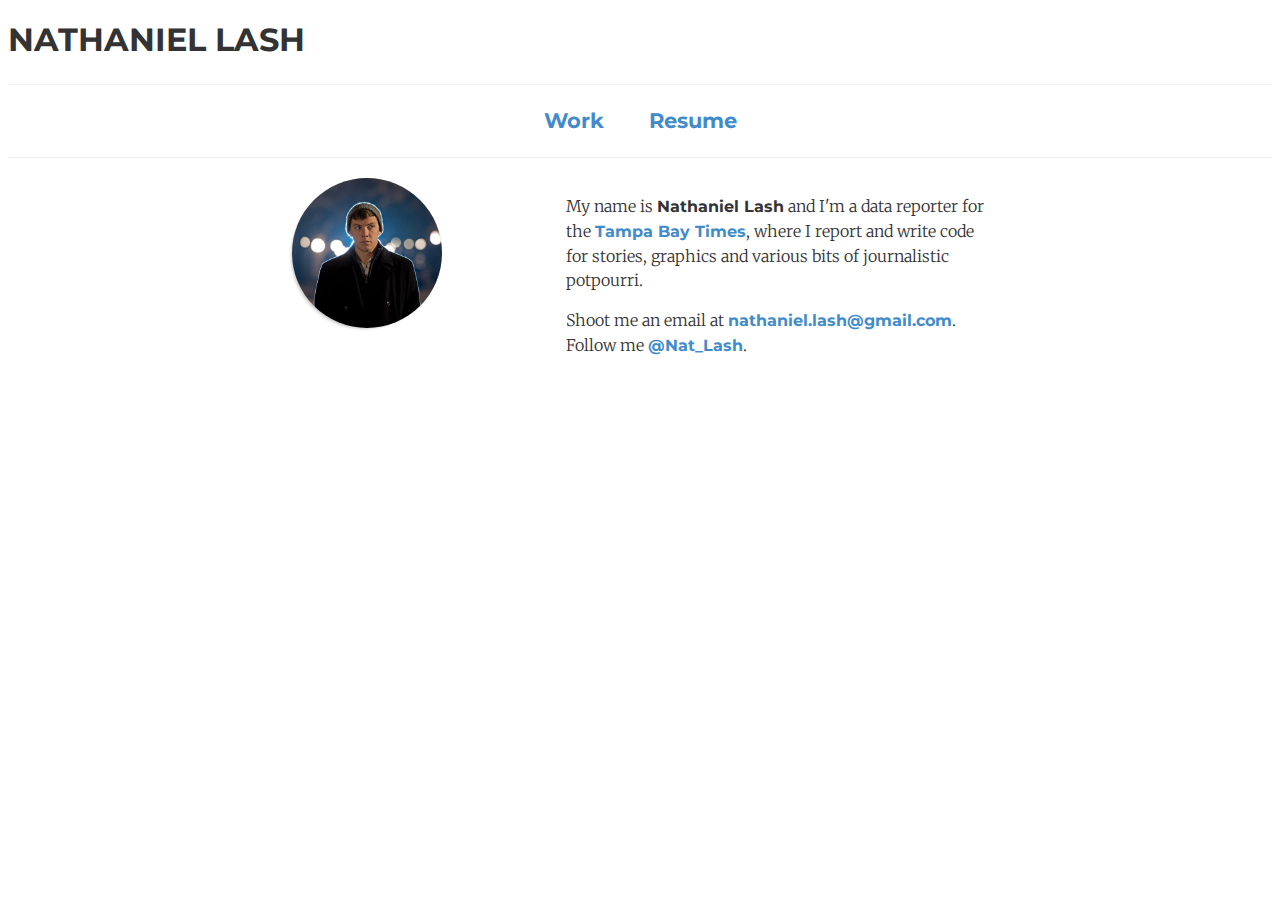
==== index.html @ 08c795a8 "Update index.html" ====
<!DOCTYPE HTML>
<html>

<head>
    <title>Nathaniel Lash</title>

    <!-- <link rel="stylesheet" href="//netdna.bootstrapcdn.com/bootstrap/3.1.1/css/bootstrap.min.css"> -->
    <link rel='stylesheet' href='styles.css'>
    <meta name="viewport" content="width=device-width, initial-scale=1">
</head>
<!-- Global site tag (gtag.js) - Google Analytics -->
<script async src="https://www.googletagmanager.com/gtag/js?id=UA-48511546-1"></script>
<script>
  window.dataLayer = window.dataLayer || [];
  function gtag(){dataLayer.push(arguments);}
  gtag('js', new Date());

  gtag('config', 'UA-48511546-1');
</script>


<body>
    <script src="http://code.jquery.com/jquery-1.11.0.min.js"></script>
<!--     
    <script src="//netdna.bootstrapcdn.com/bootstrap/3.1.1/js/bootstrap.min.js"></script>

 -->    <div class='container'>
        <!--<img src='me.jpeg'> 
        -->
        <!-- <h4 style='font-weight:400' class='top'>stuff and thi </h4> -->

        <p class='top'><span class='name'>NATHANIEL LASH</span></p>
        <!-- <hr class='divider'> -->
        <!-- <h2>About me</h2>
        <hr class='divider'>
         -->
        <!-- <div class='nav'></div> -->
        <hr>
        <div class='buttons'>
            <a href='/projects.html'>Work</a>
            <a href='/resume.html'>Resume</a>
        </div>
        <hr>
        <div class='about'>
                <div class='hed'>
                    <img class='me' src='hed3.jpg'/>
                </div>
                <div class='content'>
                    <p>My name is <strong>Nathaniel Lash</strong> and I'm a data reporter for the <a href='http://tampabay.com' target='_blank'>Tampa Bay Times</a>, where I report and write code for stories, graphics and various bits of journalistic potpourri.</p>
                    <p>Shoot me an email at <a href="mailto:nathaniel.lash@gmail.com">nathaniel.lash@gmail.com</a>. Follow me <a href='https://twitter.com/Nat_Lash' target='_blank'>@Nat_Lash</a>.</p>
                </div>
        </div>
        



<script>
    $(document).ready(function () {
    $(document).on("scroll", onScroll);
            
            //smoothscroll
            $('a[href^="#"]').on('click', function (e) {
                e.preventDefault();
                $(document).off("scroll");
                
                $('a').each(function () {
                    $(this).removeClass('active');
                })
                $(this).addClass('active');
              
                var target = this.hash,
                    menu = target;
                $target = $(target);
                $('html, body').stop().animate({
                    'scrollTop': $target.offset().top+2
                }, 500, 'swing', function () {
                    window.location.hash = target;
                    $(document).on("scroll", onScroll);
                });
            });
        });

    function onScroll(event){
        var scrollPos = $(document).scrollTop();
        $('#menu-center a').each(function () {
            var currLink = $(this);
            var refElement = $(currLink.attr("href"));
            if (refElement.position().top <= scrollPos && refElement.position().top + refElement.height() > scrollPos) {
                $('#menu-center ul li a').removeClass("active");
                currLink.addClass("active");
            }
            else{
                currLink.removeClass("active");
            }
        });
    }$(document).ready(function () {
        $(document).on("scroll", onScroll);
        
        //smoothscroll
        $('a[href^="#"]').on('click', function (e) {
            e.preventDefault();
            $(document).off("scroll");
            
            $('a').each(function () {
                $(this).removeClass('active');
            })
            $(this).addClass('active');
          
            var target = this.hash,
                menu = target;
            $target = $(target);
            $('html, body').stop().animate({
                'scrollTop': $target.offset().top+2
            }, 500, 'swing', function () {
                window.location.hash = target;
                $(document).on("scroll", onScroll);
            });
        });
    });


    $('.more').click(function(){
            $(this).next('div.more_info').slideToggle('slow');
        });
    </script>


    </body>
</html>
---- styles.css ----
@import url(http://fonts.googleapis.com/css?family=Montserrat:400,700|Merriweather:400,300,400italic,700|Open+Sans:300);

* {
	box-sizing: border-box;
}
body {
	font-family: 'Merriweather';
	color: #333;
	font-size: 16px;
    line-height: 1.5;
    font-weight: 300;
}
h1, h2, h3, h4 {
	font-family: 'Montserrat';
	color:#333;
	
	font-weight: 700;
}

span.name {
	font-family: 'Montserrat';
    color: #333;
    font-weight: 700;
    font-size: 2em;
}
p {
	font-family: 'Merriweather';
}

a {
	font-family: 'Montserrat';
	font-weight: 700;
    color: #428bca;
    text-decoration: none;
}
 a:hover {
 	text-decoration: underline;
 }

.about {
	/*display: inline-block;*/
}
.about .hed {
	width: 40%;
	padding-right: 15px;
	/*float: left;*/
	vertical-align: top;
	display: inline-block;
}
.about .content {
	width: 50%;
	padding-left: 10px;
	display: inline-block;
}

.hed .me {
	width: 150px;
	/*height: 150px;*/
	/*-webkit-border-radius: 100%;
	-moz-border-radius: 100%;*/
	border-radius: 50%;
	box-shadow: -3px 3px 3px -2px #ccc; 
	display:block;
	margin:auto;
	margin-bottom: 10px;
}
.subtitle {
	letter-spacing: 1px;
	font-family:'Open Sans', sans-serif;
	color:#555;
	/*text-align: center;*/
}

div.award{
	margin-top: 20px;
}
.award .subtitle {
	margin-top: 0px;
}
.award .title {
	margin: 0px;
}


.header {
	text-align: center;
	font-size: 1.5em;
	font-weight: 400;
}
/* This is just kinda ugly and doesn't really work.
@media (min-width: 600px){
	.section{
		border-left:thin solid;
	}
}

*/

.education {
	text-align:center;
}

hr {
	    margin-top: 20px;
    margin-bottom: 20px;
    border: 0;
    border-top: 1px solid #eee;

}
/*.top {
	margin-top: 50px;
	margin-bottom: -10px;
}
*/
.right{
	text-align: right;
}

.left{
	text-align: left;
}
.resumeresume {
	text-align: center;
	font-size:1.3em;

}

@media (min-width: 768px){
	.about{
		
		margin-left:15%;
		margin-right:15%;
	}
}
@media (max-width: 560px) {
	.about {
	}
	.top .subtitle {
		display:none;
	}
	.desktop {
		display: none;
	}
	.top {
		text-align: center;
	}
	.about .hed {
		/*float:none;*/
		width: 100%;
		margin: 0 auto;
	}
	.about .content {
		width: 100%;
	}
}

/*.job {
	text-align: center;
	box-shadow: 0px 0px 1px 1px #ccc; 
	margin: 1em 0em;
	padding: 1em .5em; 
	
}
*/
/*.project {
	box-shadow: 0px 0px 5px 1px #ccc; 
	margin: 2em 0em;
	
	padding: .5em 1.3em; 
	
}
*/


.job .place {
	font-family: 'Montserrat';
	font-size: 1.6em;
	font-weight: 700;
	color:#666;
	margin-bottom: 10px;
}
.job .title {
	margin-top: 10px; 
	font-family: 'Montserrat';
	font-size: 1em;
	font-weight: 700;
}


.description{
	text-align: left;
}

.skill {
	text-align: center;
	/*
	box-shadow: 0px 0px 5px 1px #ccc; 
	margin: 2em;
	padding: 2em; 
	*/
}

.school {
	text-align: center;
}


.heading h2{
	font-size:3em;
}

.buttons{

	text-align: center;
	font-size: 1.3em;
	/*display: inline-block;*/
}

.buttons a {
	margin: 20px;
}
strong{

	font-family: "Montserrat";
	font-weight: 700;

}
.divider{
	border-color: #CCC;
	border-width: 1px;
}

.di{

	padding:1em 1em;
	box-shadow: 0px 0px 1px 0px #555;

}
.headerthing{
	
	width:50%;
}
/*
.section-head {
	border-top:thin solid;
	border-bottom: thin solid;
	border-color: #CCC;

}
*/

.project .sample {
	width:100%;
	height:auto;

}

.more{
	text-align: center;
	font-family: 'Montserrat';
	font-weight: 700;
}

.more:hover {
	cursor: pointer;
}
.more_info{
	display: none;
}

.post-list {
  margin-left: 0;
  list-style: none;
  text-align: center; }
  .post-list > li {

    margin-bottom: 30px;
    display: inline-block;
    width: 200px;
    vertical-align: top;
    margin: 20px;
    text-align: center; }
    .post-list > li .image {
      height: 180px;
      width: 180px;
      background-size: cover;
      border: solid 1px #ddd;
      background-position: center;
      display: inline-block; }
      .post-list > li .image.shadow {
        box-shadow: inset 0 0 40px rgba(0, 0, 0, 0.07); }
      .post-list > li .image.border {
        border: 1px solid #f0f0f0; }
    .post-list > li .title {
      font-size: 13px;
      line-height: 1.3em;
      text-align: center;
      color: #000; }
      .post-list > li .title span {
        font-size: 11px;
        color: #868482;
        font-weight: 300; }
        .post-list > li .title span {
          color: #868482;
          font-weight: 300;

          white-space: nowrap; }
        .post-list > li .title span.post-meta {
          white-space: nowrap; }
@media screen and (max-width: 400px) {
  .post-list > li {
    width: 100%;
    margin: 20px 0 40px; }
    .post-list > li .image {
      height: 280px;
      width: 280px;
      background-size: cover;
      background-position: center;
      display: inline-block; }
    .post-list > li .title {
      font-size: 16px; }
      .post-list > li .title .post-meta {
        font-size: 14px; }

  .social-media-list li {
    display: block; } }

.post-title {
  font-size: 42px;
  letter-spacing: -1px;
  margin: 30px;
  margin-bottom: 60px;
  line-height: 1;
  font-weight: 100;
  text-align: center; }
  .post-title span {
    color: #b8b7b6; }
  .post-title {
    font-weight: 100 !important;
    color: #b8b7b6; }
  @media screen and (max-width: 800px) {
    .post-title {
      font-size: 36px; } }

.post-content {
  margin-bottom: 30px; }
  .post-content h2 {
    font-size: 32px; }
    .post-content h2 a {
      font-weight: 300; }
      .post-content h2 a:hover {
        text-decoration: none; }
    @media screen and (max-width: 800px) {
      .post-content h2 {
        font-size: 28px; } }
  .post-content h3 {
    font-size: 26px; }
    @media screen and (max-width: 800px) {
      .post-content h3 {
        font-size: 22px; } }
  .post-content h4 {
    font-size: 20px; }
    @media screen and (max-width: 800px) {
      .post-content h4 {
        font-size: 18px; } }
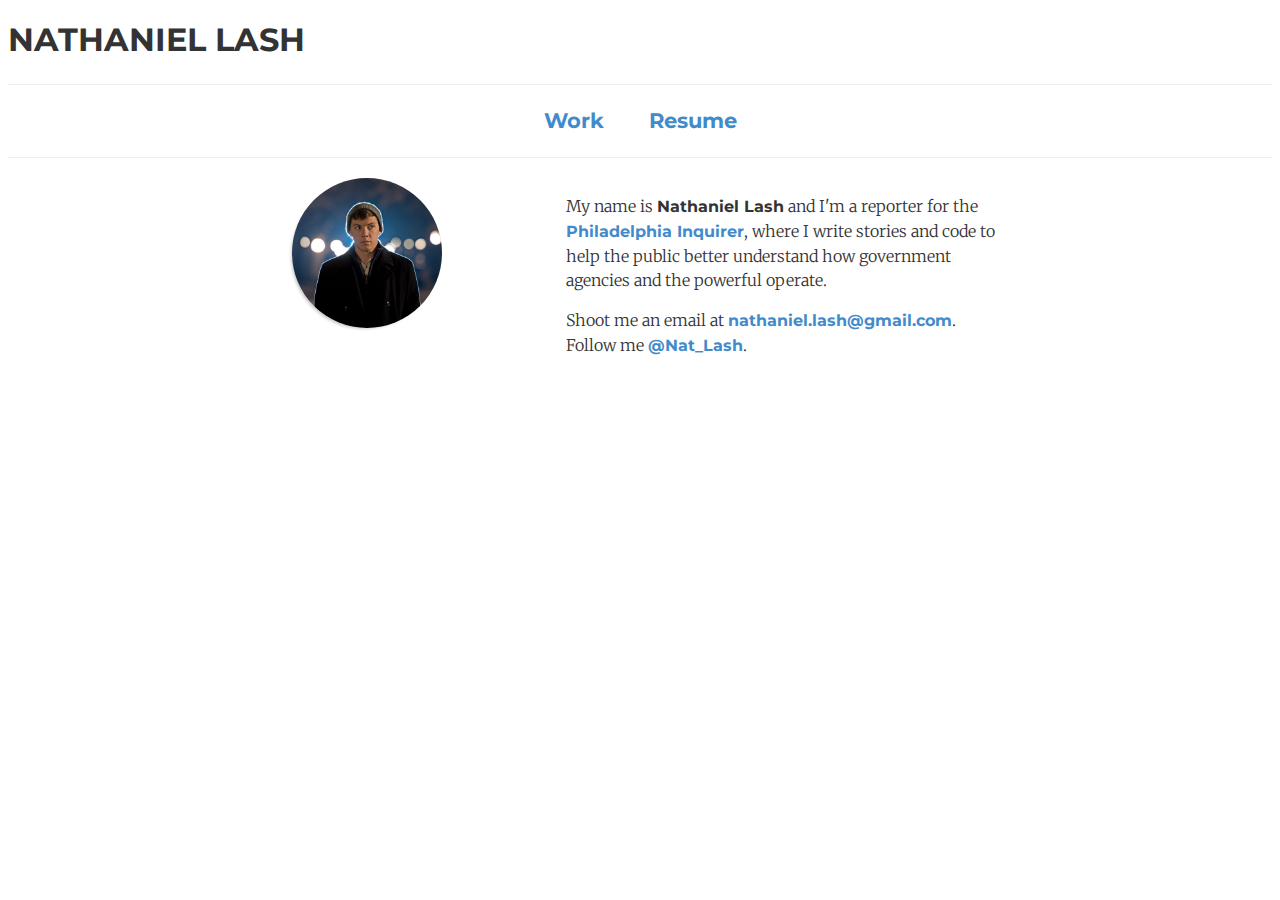
==== commit d6ea8b7d: "Update index.html" ====
--- a/index.html
+++ b/index.html
@@ -46,7 +46,7 @@
                     <img class='me' src='hed3.jpg'/>
                 </div>
                 <div class='content'>
-                    <p>My name is <strong>Nathaniel Lash</strong> and I'm a data reporter for the <a href='http://tampabay.com' target='_blank'>Tampa Bay Times</a>, where I report and write code for stories, graphics and various bits of journalistic potpourri.</p>
+                    <p>My name is <strong>Nathaniel Lash</strong> and I'm a reporter for the <a href='https://philly.com' target='_blank'>Philadelphia Inquirer</a>, where I write stories and code to help the public better understand how government agencies and the powerful operate.</p>
                     <p>Shoot me an email at <a href="mailto:nathaniel.lash@gmail.com">nathaniel.lash@gmail.com</a>. Follow me <a href='https://twitter.com/Nat_Lash' target='_blank'>@Nat_Lash</a>.</p>
                 </div>
         </div>
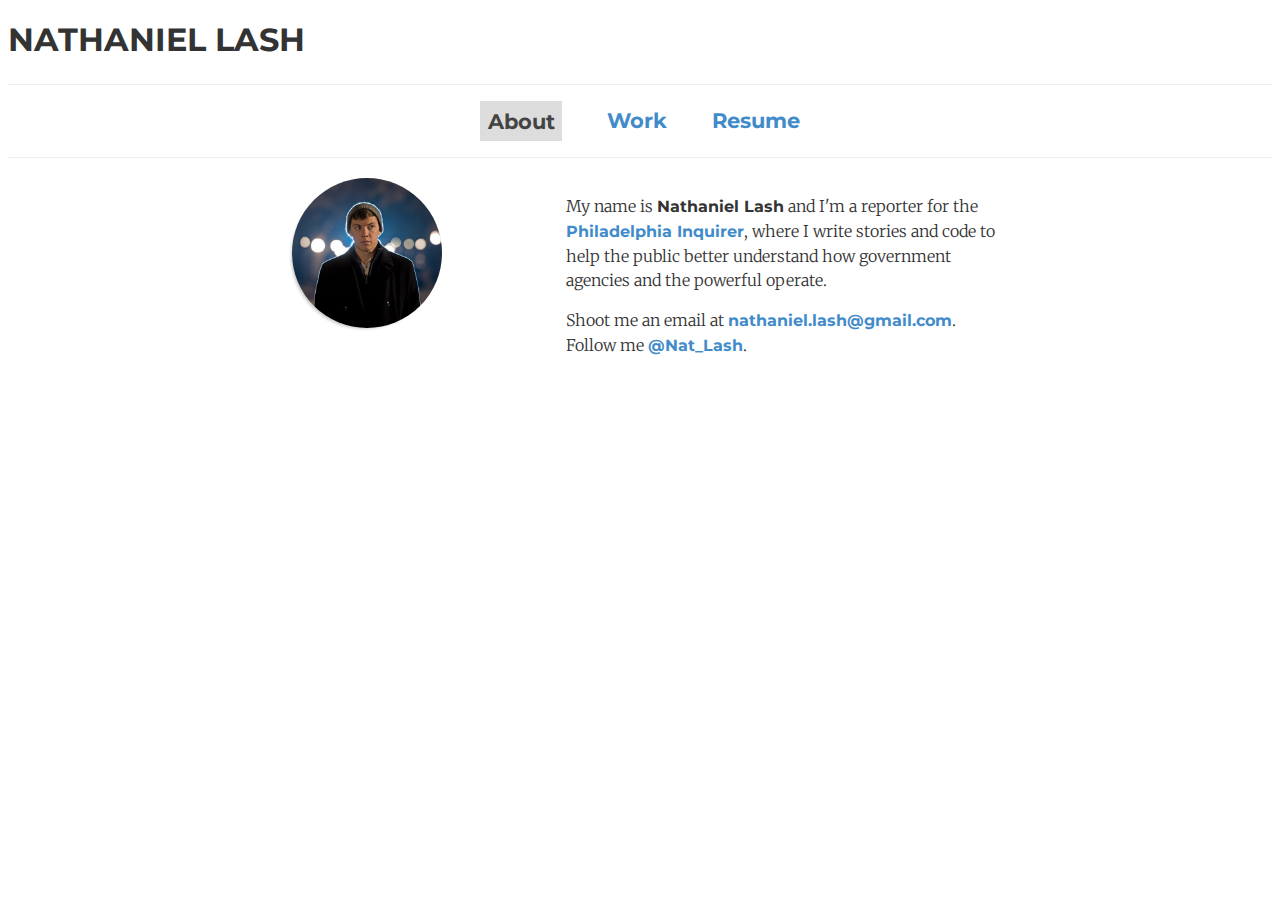
==== commit 9e897760: "2020" ====
--- a/index.html
+++ b/index.html
@@ -37,6 +37,7 @@
         <!-- <div class='nav'></div> -->
         <hr>
         <div class='buttons'>
+            <a href='#'><span class='check'>About</span></a>
             <a href='/projects.html'>Work</a>
             <a href='/resume.html'>Resume</a>
         </div>
@@ -46,7 +47,7 @@
                     <img class='me' src='hed3.jpg'/>
                 </div>
                 <div class='content'>
-                    <p>My name is <strong>Nathaniel Lash</strong> and I'm a reporter for the <a href='https://philly.com' target='_blank'>Philadelphia Inquirer</a>, where I write stories and code to help the public better understand how government agencies and the powerful operate.</p>
+                    <p>My name is <strong>Nathaniel Lash</strong> and I'm a reporter for the <a href='https://www.philly.com/' target='_blank'>Philadelphia Inquirer</a>, where I write stories and code to help the public better understand how government agencies and the powerful operate.</p>
                     <p>Shoot me an email at <a href="mailto:nathaniel.lash@gmail.com">nathaniel.lash@gmail.com</a>. Follow me <a href='https://twitter.com/Nat_Lash' target='_blank'>@Nat_Lash</a>.</p>
                 </div>
         </div>
--- a/styles.css
+++ b/styles.css
@@ -33,10 +33,17 @@
     color: #428bca;
     text-decoration: none;
 }
+.check{
+	color:#444 !important;
+	background-color: #ddd;
+	/* border:1px solid #ddd; */
+	padding: 7.5px;
+
+	/* text-decoration: underline; */
+}
  a:hover {
  	text-decoration: underline;
  }
-
 .about {
 	/*display: inline-block;*/
 }
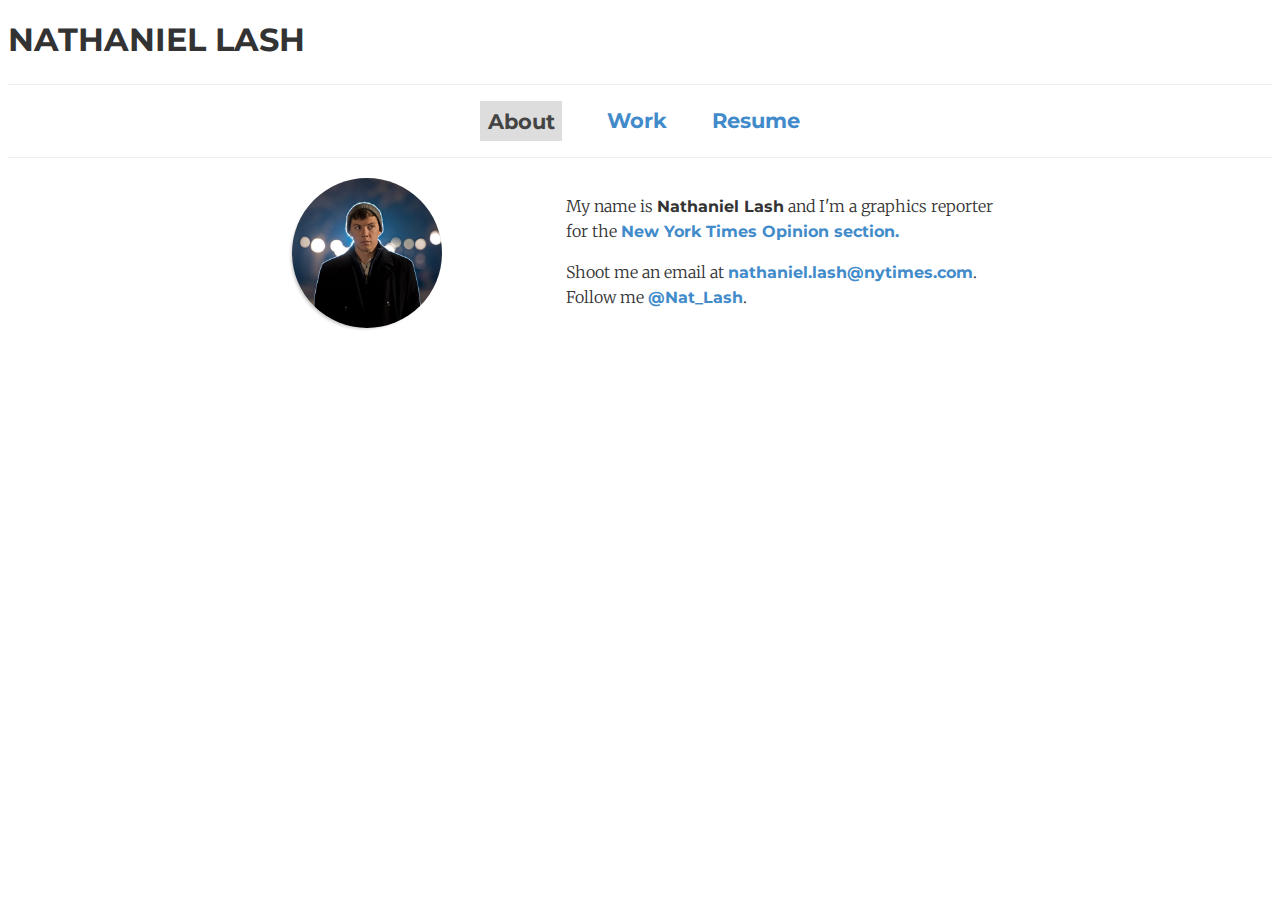
==== commit 7caf2d5c: "Update index.html" ====
--- a/index.html
+++ b/index.html
@@ -47,8 +47,8 @@
                     <img class='me' src='hed3.jpg'/>
                 </div>
                 <div class='content'>
-                    <p>My name is <strong>Nathaniel Lash</strong> and I'm a reporter for the <a href='https://www.philly.com/' target='_blank'>Philadelphia Inquirer</a>, where I write stories and code to help the public better understand how government agencies and the powerful operate.</p>
-                    <p>Shoot me an email at <a href="mailto:nathaniel.lash@gmail.com">nathaniel.lash@gmail.com</a>. Follow me <a href='https://twitter.com/Nat_Lash' target='_blank'>@Nat_Lash</a>.</p>
+                    <p>My name is <strong>Nathaniel Lash</strong> and I'm a graphics reporter for the <a href='https://www.nytimes.com/section/opinion' target='_blank'>New York Times Opinion section.</a></p>
+                    <p>Shoot me an email at <a href="mailto:nathaniel.lash@gmail.com">nathaniel.lash@nytimes.com</a>. Follow me <a href='https://twitter.com/Nat_Lash' target='_blank'>@Nat_Lash</a>.</p>
                 </div>
         </div>
         
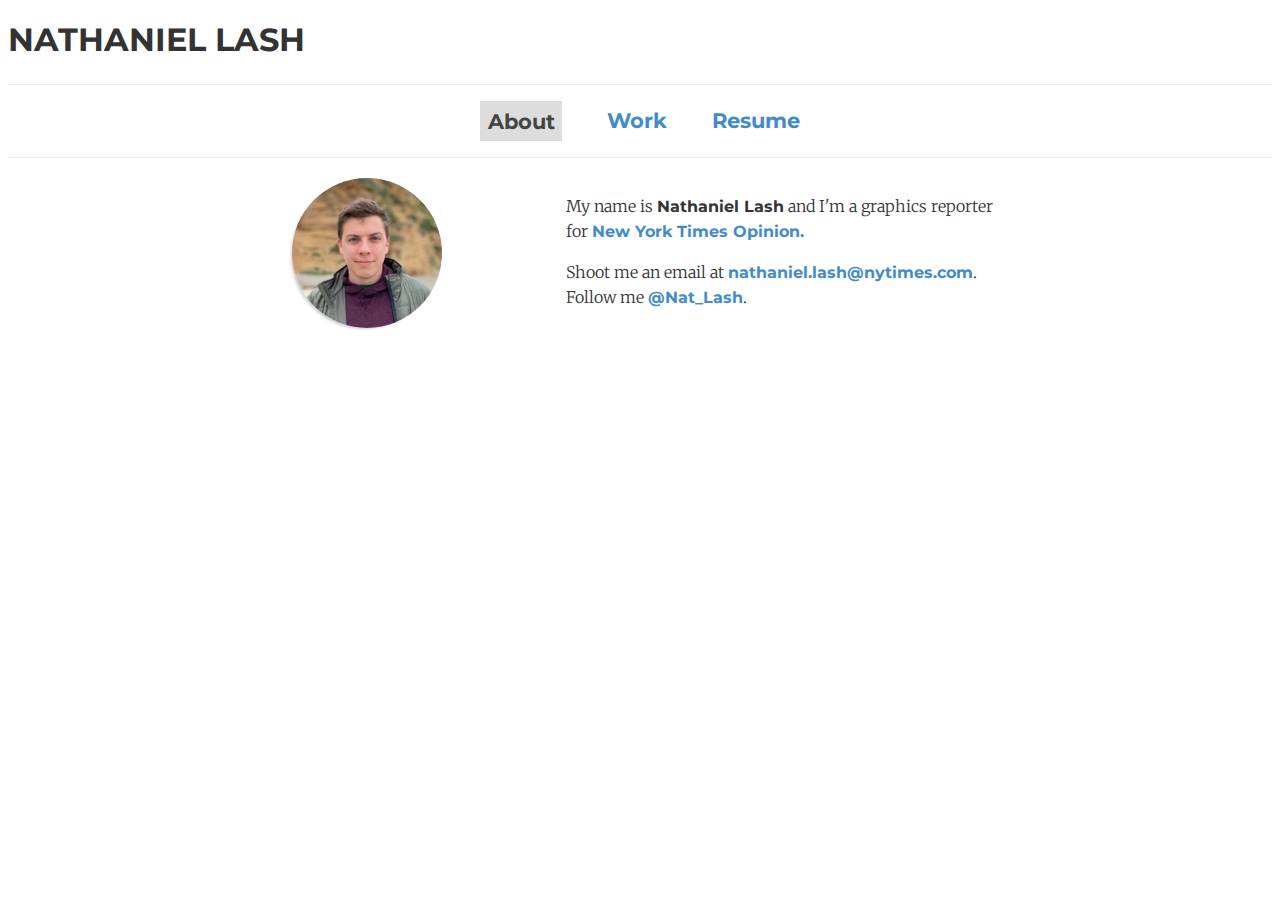
==== commit 04aaa55e: "2022 update" ====
--- a/index.html
+++ b/index.html
@@ -20,12 +20,12 @@
 
 
 <body>
-    <script src="http://code.jquery.com/jquery-1.11.0.min.js"></script>
-<!--     
+
+<!--
     <script src="//netdna.bootstrapcdn.com/bootstrap/3.1.1/js/bootstrap.min.js"></script>
 
  -->    <div class='container'>
-        <!--<img src='me.jpeg'> 
+        <!--<img src='me.jpeg'>
         -->
         <!-- <h4 style='font-weight:400' class='top'>stuff and thi </h4> -->
 
@@ -44,31 +44,31 @@
         <hr>
         <div class='about'>
                 <div class='hed'>
-                    <img class='me' src='hed3.jpg'/>
+                    <img class='me' src='hed4.jpg'/>
                 </div>
                 <div class='content'>
-                    <p>My name is <strong>Nathaniel Lash</strong> and I'm a graphics reporter for the <a href='https://www.nytimes.com/section/opinion' target='_blank'>New York Times Opinion section.</a></p>
-                    <p>Shoot me an email at <a href="mailto:nathaniel.lash@gmail.com">nathaniel.lash@nytimes.com</a>. Follow me <a href='https://twitter.com/Nat_Lash' target='_blank'>@Nat_Lash</a>.</p>
+                    <p>My name is <strong>Nathaniel Lash</strong> and I'm a graphics reporter for <a href='https://www.nytimes.com/by/nathaniel-lash' target='_blank'>New York Times Opinion.</a></p>
+                    <p>Shoot me an email at <a href="mailto:nathaniel.lash@nytimes.com">nathaniel.lash@nytimes.com</a>. Follow me <a href='https://twitter.com/Nat_Lash' target='_blank'>@Nat_Lash</a>.</p>
                 </div>
         </div>
-        
+
 
 
 
 <script>
     $(document).ready(function () {
     $(document).on("scroll", onScroll);
-            
+
             //smoothscroll
             $('a[href^="#"]').on('click', function (e) {
                 e.preventDefault();
                 $(document).off("scroll");
-                
+
                 $('a').each(function () {
                     $(this).removeClass('active');
                 })
                 $(this).addClass('active');
-              
+
                 var target = this.hash,
                     menu = target;
                 $target = $(target);
@@ -96,17 +96,17 @@
         });
     }$(document).ready(function () {
         $(document).on("scroll", onScroll);
-        
+
         //smoothscroll
         $('a[href^="#"]').on('click', function (e) {
             e.preventDefault();
             $(document).off("scroll");
-            
+
             $('a').each(function () {
                 $(this).removeClass('active');
             })
             $(this).addClass('active');
-          
+
             var target = this.hash,
                 menu = target;
             $target = $(target);
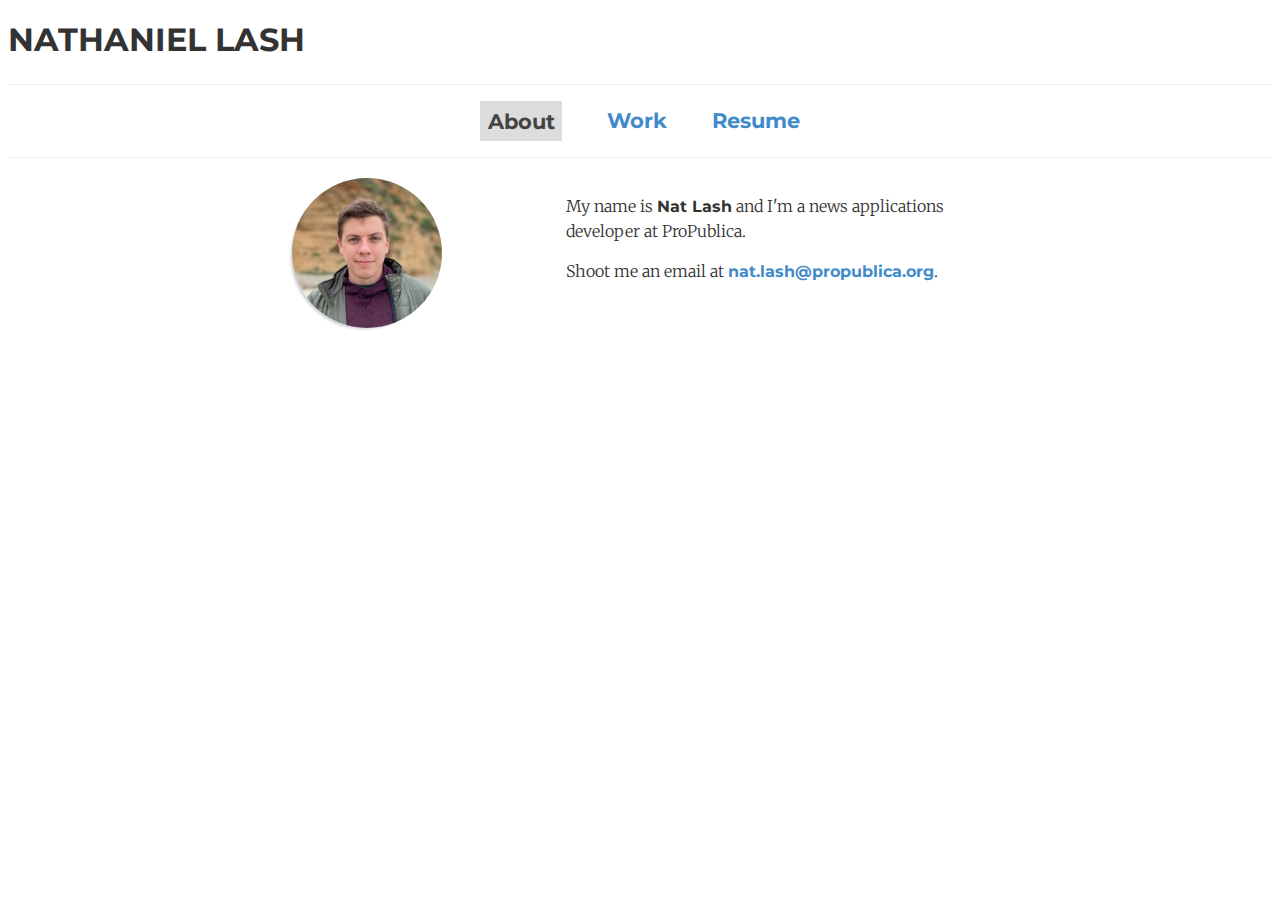
==== commit edfe3770: "Update index.html" ====
--- a/index.html
+++ b/index.html
@@ -47,8 +47,8 @@
                     <img class='me' src='hed4.jpg'/>
                 </div>
                 <div class='content'>
-                    <p>My name is <strong>Nathaniel Lash</strong> and I'm a graphics reporter for <a href='https://www.nytimes.com/by/nathaniel-lash' target='_blank'>New York Times Opinion.</a></p>
-                    <p>Shoot me an email at <a href="mailto:nathaniel.lash@nytimes.com">nathaniel.lash@nytimes.com</a>. Follow me <a href='https://twitter.com/Nat_Lash' target='_blank'>@Nat_Lash</a>.</p>
+                    <p>My name is <strong>Nat Lash</strong> and I'm a news applications developer at ProPublica.</p>
+                    <p>Shoot me an email at <a href="mailto:nat.lash@propublica.org">nat.lash@propublica.org</a>.</p>
                 </div>
         </div>
 
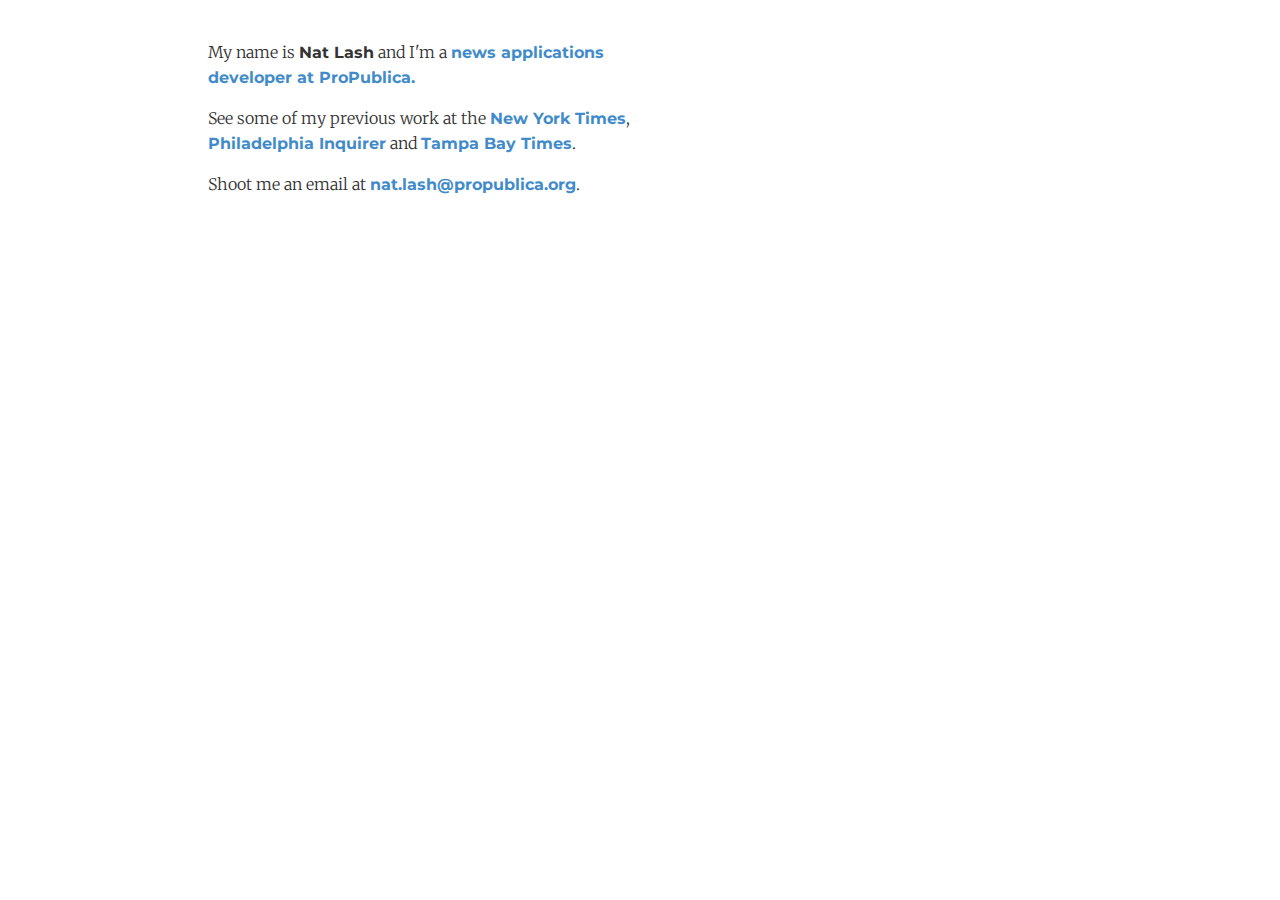
==== commit a4d129a9: "purged" ====
--- a/index.html
+++ b/index.html
@@ -4,127 +4,24 @@
 <head>
     <title>Nathaniel Lash</title>
 
-    <!-- <link rel="stylesheet" href="//netdna.bootstrapcdn.com/bootstrap/3.1.1/css/bootstrap.min.css"> -->
+
     <link rel='stylesheet' href='styles.css'>
     <meta name="viewport" content="width=device-width, initial-scale=1">
 </head>
-<!-- Global site tag (gtag.js) - Google Analytics -->
-<script async src="https://www.googletagmanager.com/gtag/js?id=UA-48511546-1"></script>
-<script>
-  window.dataLayer = window.dataLayer || [];
-  function gtag(){dataLayer.push(arguments);}
-  gtag('js', new Date());
-
-  gtag('config', 'UA-48511546-1');
-</script>
 
 
 <body>
+    <div class='container'>
 
-<!--
-    <script src="//netdna.bootstrapcdn.com/bootstrap/3.1.1/js/bootstrap.min.js"></script>
-
- -->    <div class='container'>
-        <!--<img src='me.jpeg'>
-        -->
-        <!-- <h4 style='font-weight:400' class='top'>stuff and thi </h4> -->
-
-        <p class='top'><span class='name'>NATHANIEL LASH</span></p>
-        <!-- <hr class='divider'> -->
-        <!-- <h2>About me</h2>
-        <hr class='divider'>
-         -->
-        <!-- <div class='nav'></div> -->
-        <hr>
-        <div class='buttons'>
-            <a href='#'><span class='check'>About</span></a>
-            <a href='/projects.html'>Work</a>
-            <a href='/resume.html'>Resume</a>
-        </div>
-        <hr>
         <div class='about'>
-                <div class='hed'>
-                    <img class='me' src='hed4.jpg'/>
-                </div>
+                
                 <div class='content'>
-                    <p>My name is <strong>Nat Lash</strong> and I'm a news applications developer at ProPublica.</p>
+                    <p>My name is <strong>Nat Lash</strong> and I'm a <a href='https://www.propublica.org/people/nat-lash'>news applications developer at ProPublica.</a></p>
+                    <p>See some of my previous work at the <a href='https://www.nytimes.com/by/nathaniel-lash'>New York Times</a>, <a href='https://www.inquirer.com/author/lash_nathaniel/'>Philadelphia Inquirer</a> and <a href='https://www.tampabay.com/author/nlash/'>Tampa Bay Times</a>.</p>
                     <p>Shoot me an email at <a href="mailto:nat.lash@propublica.org">nat.lash@propublica.org</a>.</p>
                 </div>
         </div>
 
 
-
-
-<script>
-    $(document).ready(function () {
-    $(document).on("scroll", onScroll);
-
-            //smoothscroll
-            $('a[href^="#"]').on('click', function (e) {
-                e.preventDefault();
-                $(document).off("scroll");
-
-                $('a').each(function () {
-                    $(this).removeClass('active');
-                })
-                $(this).addClass('active');
-
-                var target = this.hash,
-                    menu = target;
-                $target = $(target);
-                $('html, body').stop().animate({
-                    'scrollTop': $target.offset().top+2
-                }, 500, 'swing', function () {
-                    window.location.hash = target;
-                    $(document).on("scroll", onScroll);
-                });
-            });
-        });
-
-    function onScroll(event){
-        var scrollPos = $(document).scrollTop();
-        $('#menu-center a').each(function () {
-            var currLink = $(this);
-            var refElement = $(currLink.attr("href"));
-            if (refElement.position().top <= scrollPos && refElement.position().top + refElement.height() > scrollPos) {
-                $('#menu-center ul li a').removeClass("active");
-                currLink.addClass("active");
-            }
-            else{
-                currLink.removeClass("active");
-            }
-        });
-    }$(document).ready(function () {
-        $(document).on("scroll", onScroll);
-
-        //smoothscroll
-        $('a[href^="#"]').on('click', function (e) {
-            e.preventDefault();
-            $(document).off("scroll");
-
-            $('a').each(function () {
-                $(this).removeClass('active');
-            })
-            $(this).addClass('active');
-
-            var target = this.hash,
-                menu = target;
-            $target = $(target);
-            $('html, body').stop().animate({
-                'scrollTop': $target.offset().top+2
-            }, 500, 'swing', function () {
-                window.location.hash = target;
-                $(document).on("scroll", onScroll);
-            });
-        });
-    });
-
-
-    $('.more').click(function(){
-            $(this).next('div.more_info').slideToggle('slow');
-        });
-    </script>
-
-
     </body>
 </html>
--- a/styles.css
+++ b/styles.css
@@ -58,6 +58,7 @@
 	width: 50%;
 	padding-left: 10px;
 	display: inline-block;
+	vertical-align: middle;
 }
 
 .hed .me {
@@ -132,6 +133,9 @@
 
 }
 
+.about {
+	padding-top:1em;
+}
 @media (min-width: 768px){
 	.about{
 		
